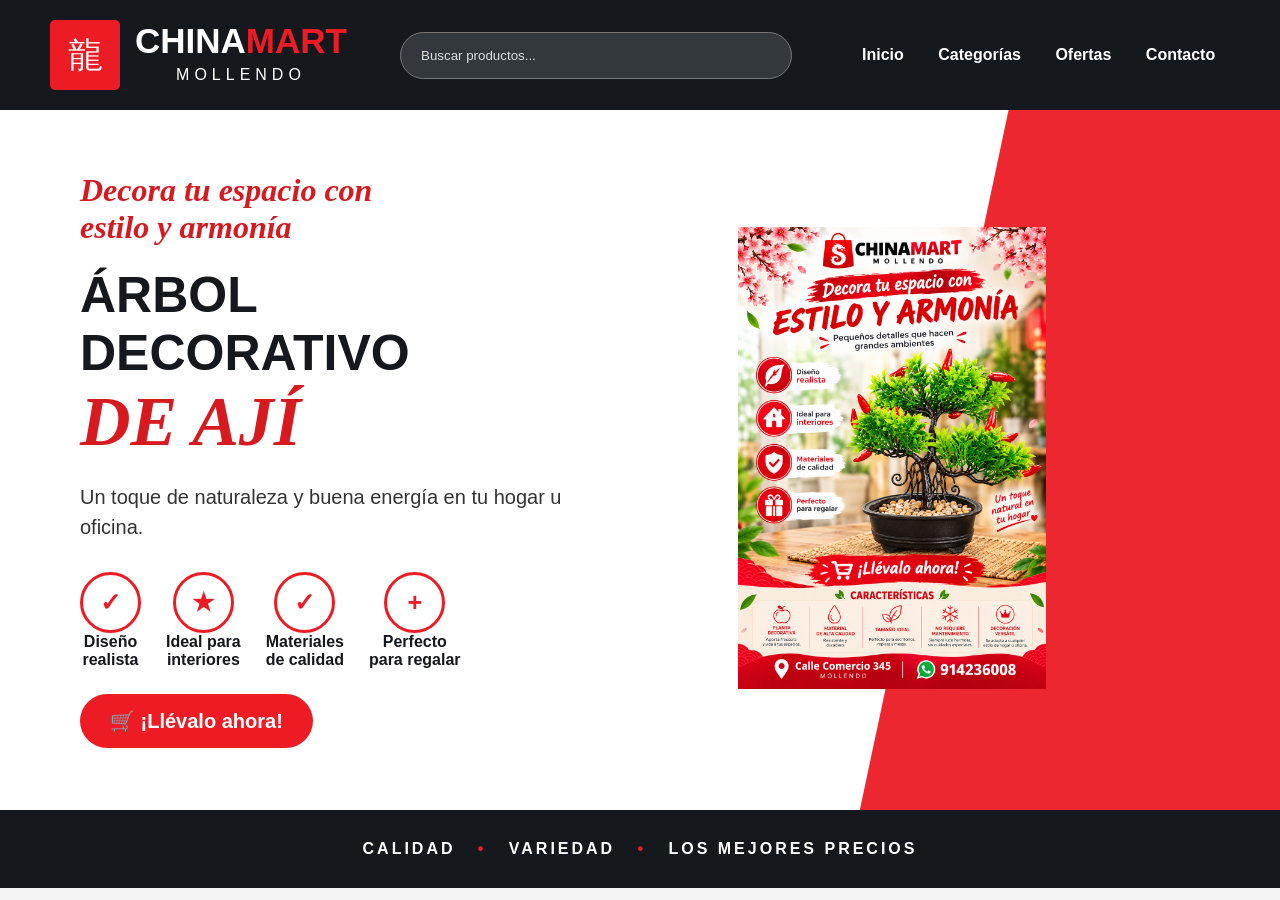
==== index.html @ bc07cf05 "Adjust image width and max-width in producto class" ====
<!DOCTYPE html>
<html lang="es">

<head>
    <meta charset="UTF-8">
    <meta name="viewport" content="width=device-width, initial-scale=1.0">
    <title>ChinaMart Mollendo</title>

    <style>
        body {
            margin: 0;
            font-family: Arial, sans-serif;
            background-color: #f4f4f4;
            color: #15191d;
        }

        header {
            background-color: #15191d;
            color: white;
            min-height: 110px;
            display: flex;
            align-items: center;
            padding: 0 50px;
        }

        .logo {
            display: flex;
            align-items: center;
            width: 350px;
        }

        .logo-cuadro {
            background-color: #ed1c24;
            width: 70px;
            height: 70px;
            border-radius: 5px;
            display: flex;
            align-items: center;
            justify-content: center;
            font-size: 35px;
        }

        .logo-texto {
            margin-left: 15px;
        }

        .logo-texto h2 {
            margin: 0;
            font-size: 35px;
        }

        .logo-texto h2 span {
            color: #ed1c24;
        }

        .logo-texto p {
            margin: 5px 0;
            text-align: center;
            letter-spacing: 5px;
        }

        .buscador {
            width: 350px;
            background-color: #33383d;
            border: 1px solid #777;
            border-radius: 30px;
            padding: 15px 20px;
            color: white;
            outline: none;
        }

        .buscador::placeholder {
            color: #ddd;
        }

        .buscador:focus {
            border-color: #ed1c24;
        }

        nav {
            margin-left: 40px;
        }

        nav a {
            color: white;
            text-decoration: none;
            margin-left: 30px;
            font-size: 16px;
            font-weight: bold;
        }

        nav a:hover {
            color: #ed1c24;
        }

        .principal {
            min-height: 700px;
            background-color: white;
            display: flex;
            align-items: center;
            padding: 0 80px;
            position: relative;
            overflow: hidden;
        }

        /* Detalle rojo al lado derecho, como parte del estilo de la tienda */
        .principal::after {
            content: "";
            position: absolute;
            right: -180px;
            top: -100px;
            width: 520px;
            height: 900px;
            background-color: #ed1c24;
            transform: rotate(12deg);
            opacity: 0.95;
        }

        .texto {
            width: 45%;
            z-index: 2;
        }

        .frase {
            color: #d71920;
            font-size: 32px;
            font-style: italic;
            font-family: Georgia, serif;
            font-weight: bold;
        }

        .texto h1 {
            font-size: 50px;
            margin: 20px 0;
        }

        .texto h1 span {
            display: block;
            color: #d71920;
            font-family: Georgia, serif;
            font-style: italic;
            font-size: 70px;
        }

        .descripcion {
            font-size: 20px;
            line-height: 1.5;
            color: #333;
        }

        .caracteristicas {
            display: flex;
            margin-top: 30px;
        }

        .caracteristica {
            text-align: center;
            margin-right: 25px;
            font-weight: bold;
        }

        .circulo {
            width: 55px;
            height: 55px;
            border: 3px solid #ed1c24;
            border-radius: 50%;
            display: flex;
            align-items: center;
            justify-content: center;
            color: #ed1c24;
            font-size: 25px;
            margin: auto;
            background-color: white;
        }

        .boton {
            background-color: #ed1c24;
            color: white;
            border: none;
            border-radius: 30px;
            padding: 15px 30px;
            font-size: 20px;
            font-weight: bold;
            margin-top: 25px;
            cursor: pointer;
        }

        .boton:hover {
            background-color: #b9151b;
        }

        .producto {
            width: 55%;
            text-align: center;
            z-index: 2;
        }

        .producto img {
            width: 50%;
            max-width: 500px;
        }

        footer {
            background-color: #15191d;
            color: white;
            text-align: center;
            padding: 30px;
            font-weight: bold;
            letter-spacing: 3px;
        }

        footer span {
            color: #ed1c24;
        }

        @media (max-width: 800px) {

            header {
                height: auto;
                flex-direction: column;
                padding: 20px;
            }

            .logo {
                width: auto;
                margin-bottom: 20px;
            }

            .buscador {
                width: 80%;
                margin-bottom: 20px;
            }

            nav {
                margin: 0;
            }

            nav a {
                margin: 10px;
            }

            .principal {
                min-height: auto;
                flex-direction: column;
                padding: 50px 20px;
            }

            .principal::after {
                display: none;
            }

            .texto {
                width: 100%;
                text-align: center;
            }

            .texto h1 {
                font-size: 40px;
            }

            .texto h1 span {
                font-size: 55px;
            }

            .caracteristicas {
                justify-content: center;
                flex-wrap: wrap;
                gap: 20px;
            }

            .caracteristica {
                margin-right: 0;
            }

            .producto {
                width: 100%;
                margin-top: 30px;
            }
        }
    </style>
</head>

<body>

    <header>

        <div class="logo">

            <div class="logo-cuadro">
                龍
            </div>

            <div class="logo-texto">

                <h2>
                    CHINA<span>MART</span>
                </h2>

                <p>
                    MOLLENDO
                </p>

            </div>

        </div>

        <input
            class="buscador"
            type="text"
            placeholder="Buscar productos..."
        >

        <nav>

            <a href="index.html">
                Inicio
            </a>

            <a href="categorias.html">
                Categorías
            </a>

            <a href="#">
                Ofertas
            </a>

            <a href="#">
                Contacto
            </a>

        </nav>

    </header>

    <section class="principal">

        <div class="texto">

            <div class="frase">
                Decora tu espacio con
                <br>
                estilo y armonía
            </div>

            <h1>
                ÁRBOL DECORATIVO
                <span>
                    DE AJÍ
                </span>
            </h1>

            <p class="descripcion">
                Un toque de naturaleza y buena energía
                en tu hogar u oficina.
            </p>

            <div class="caracteristicas">

                <div class="caracteristica">
                    <div class="circulo">✓</div>
                    Diseño
                    <br>
                    realista
                </div>

                <div class="caracteristica">
                    <div class="circulo">★</div>
                    Ideal para
                    <br>
                    interiores
                </div>

                <div class="caracteristica">
                    <div class="circulo">✓</div>
                    Materiales
                    <br>
                    de calidad
                </div>

                <div class="caracteristica">
                    <div class="circulo">+</div>
                    Perfecto
                    <br>
                    para regalar
                </div>

            </div>

            <button
                class="boton"
                onclick="agregarCarrito()"
            >
                🛒 ¡Llévalo ahora!
            </button>

        </div>

        <div class="producto">

            <img
                src="arbol.png"
                alt="Árbol decorativo de ají"
            >

        </div>

    </section>

    <footer>
        CALIDAD
        &nbsp; <span>•</span> &nbsp;
        VARIEDAD
        &nbsp; <span>•</span> &nbsp;
        LOS MEJORES PRECIOS
    </footer>

    <script>

        function agregarCarrito() {
            alert("Producto agregado al carrito");
        }

    </script>

</body>

</html>
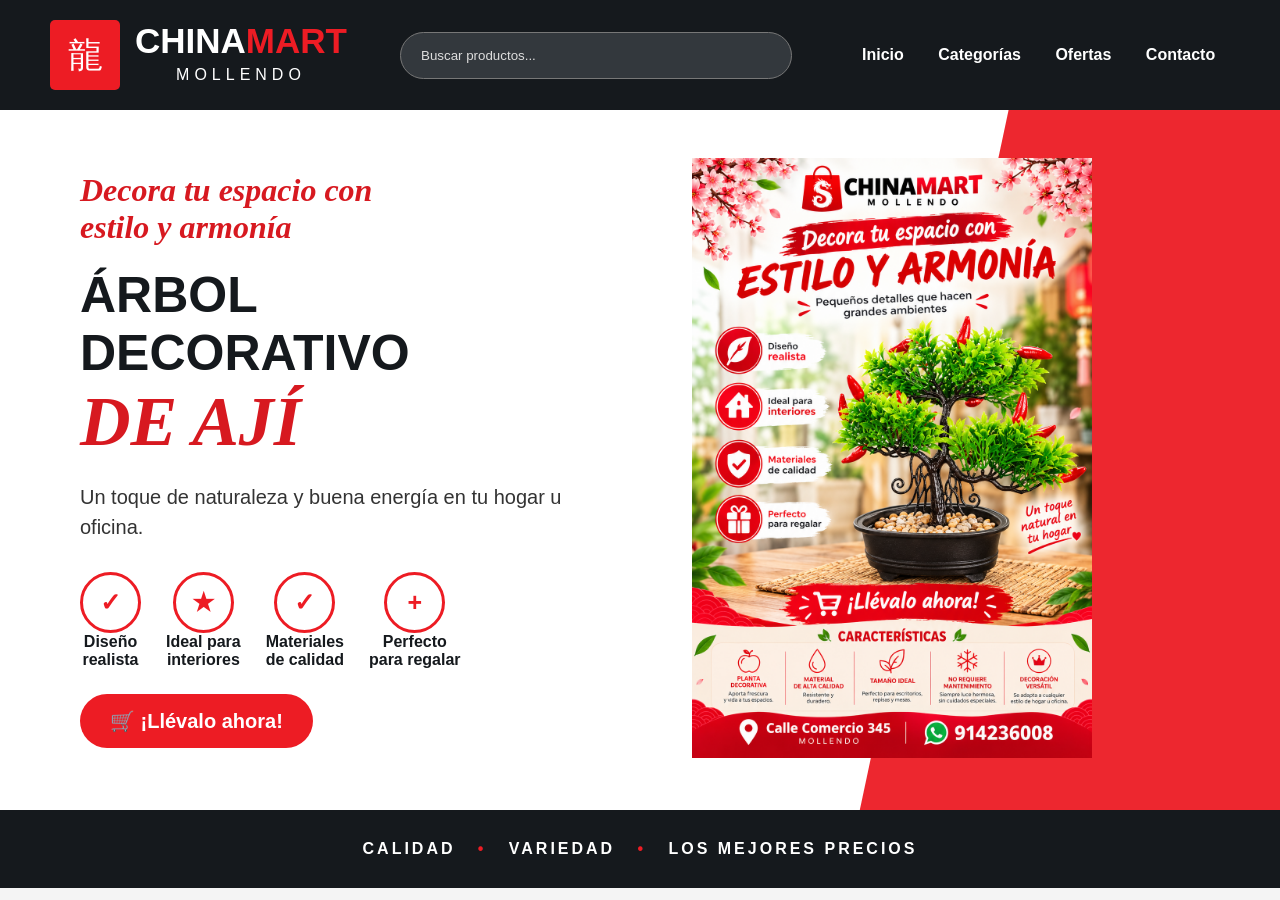
==== commit 0382588c: "Adjust product image size in index.html" ====
--- a/index.html
+++ b/index.html
@@ -196,8 +196,8 @@
         }
 
         .producto img {
-            width: 50%;
-            max-width: 500px;
+            width: 65%;
+            max-width: 550px;
         }
 
         footer {
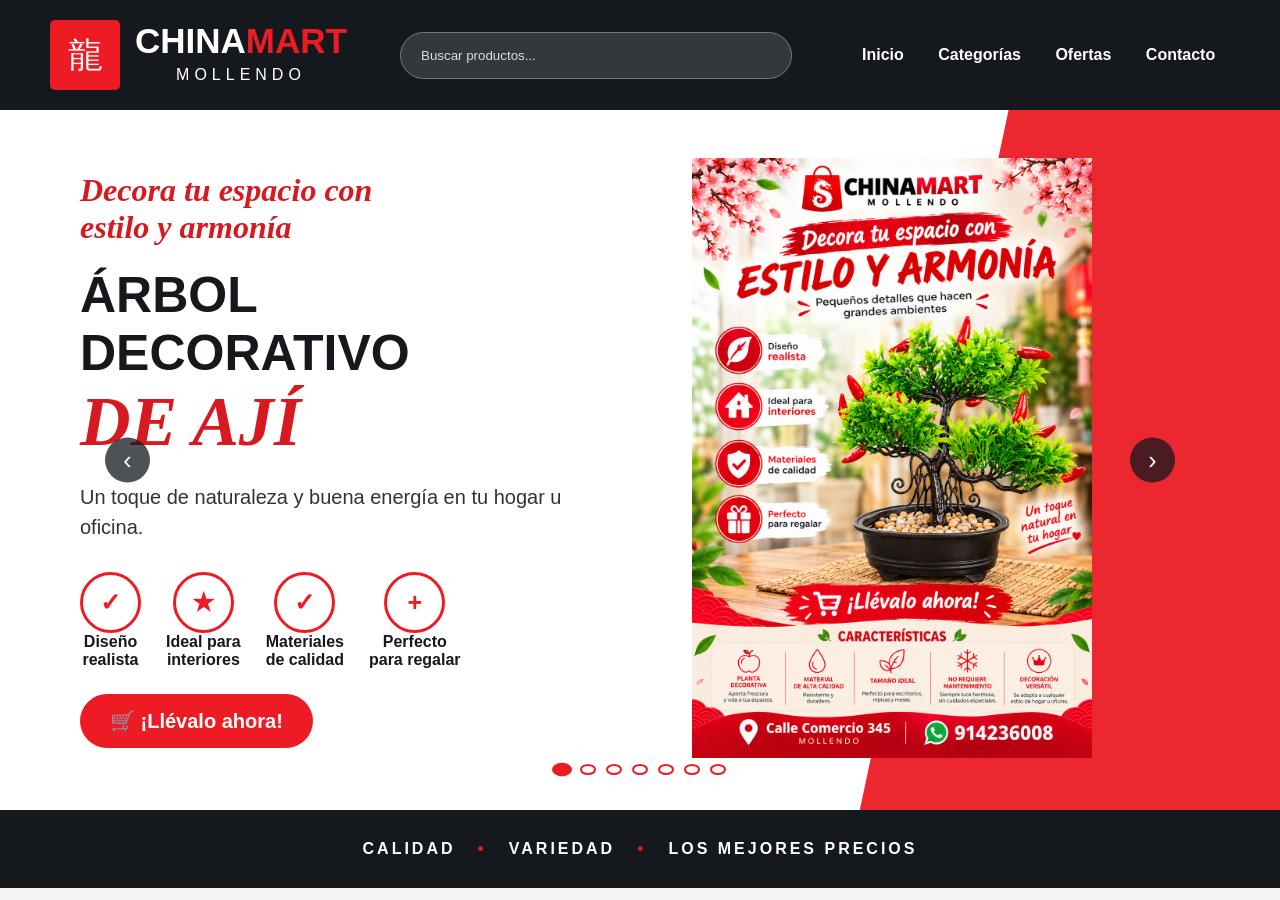
==== commit d9a888ca: "Refactor styles and implement product carousel Updated styles for the principal section and added a " ====
--- a/index.html
+++ b/index.html
@@ -96,11 +96,9 @@
         .principal {
             min-height: 700px;
             background-color: white;
-            display: flex;
-            align-items: center;
-            padding: 0 80px;
             position: relative;
             overflow: hidden;
+            padding: 0 80px;
         }
 
         /* Detalle rojo al lado derecho, como parte del estilo de la tienda */
@@ -114,6 +112,31 @@
             background-color: #ed1c24;
             transform: rotate(12deg);
             opacity: 0.95;
+            z-index: 0;
+        }
+
+        .carrusel {
+            width: 100%;
+            min-height: 700px;
+            position: relative;
+        }
+
+        .slide {
+            position: absolute;
+            inset: 0;
+            display: flex;
+            align-items: center;
+            opacity: 0;
+            visibility: hidden;
+            transform: translateX(25px);
+            transition: opacity 0.7s ease, transform 0.7s ease, visibility 0.7s;
+        }
+
+        .slide.active {
+            opacity: 1;
+            visibility: visible;
+            transform: translateX(0);
+            z-index: 2;
         }
 
         .texto {
@@ -213,6 +236,60 @@
             color: #ed1c24;
         }
 
+        .controles-carrusel {
+            position: absolute;
+            bottom: 35px;
+            left: 50%;
+            transform: translateX(-50%);
+            display: flex;
+            align-items: center;
+            gap: 10px;
+            z-index: 10;
+        }
+
+        .punto-carrusel {
+            width: 11px;
+            height: 11px;
+            border: 2px solid #ed1c24;
+            border-radius: 50%;
+            background-color: white;
+            cursor: pointer;
+            transition: 0.3s;
+        }
+
+        .punto-carrusel.active {
+            background-color: #ed1c24;
+            transform: scale(1.25);
+        }
+
+        .flecha-carrusel {
+            position: absolute;
+            top: 50%;
+            transform: translateY(-50%);
+            z-index: 10;
+            width: 45px;
+            height: 45px;
+            border: none;
+            border-radius: 50%;
+            background-color: rgba(21,25,29,0.75);
+            color: white;
+            font-size: 25px;
+            cursor: pointer;
+            transition: 0.2s;
+        }
+
+        .flecha-carrusel:hover {
+            background-color: #ed1c24;
+        }
+
+        .flecha-izquierda {
+            left: 25px;
+        }
+
+        .flecha-derecha {
+            right: 25px;
+        }
+
         @media (max-width: 800px) {
 
             header {
@@ -240,13 +317,22 @@
             }
 
             .principal {
-                min-height: auto;
-                flex-direction: column;
-                padding: 50px 20px;
+                min-height: 900px;
+                padding: 30px 20px 80px;
             }
 
             .principal::after {
                 display: none;
+            }
+
+            .carrusel {
+                min-height: 820px;
+            }
+
+            .slide {
+                flex-direction: column;
+                justify-content: center;
+                padding-top: 20px;
             }
 
             .texto {
@@ -275,6 +361,29 @@
             .producto {
                 width: 100%;
                 margin-top: 30px;
+            }
+
+            .producto img {
+                width: 75%;
+                max-width: 400px;
+            }
+
+            .flecha-carrusel {
+                width: 38px;
+                height: 38px;
+                font-size: 20px;
+            }
+
+            .flecha-izquierda {
+                left: 5px;
+            }
+
+            .flecha-derecha {
+                right: 5px;
+            }
+
+            .controles-carrusel {
+                bottom: 20px;
             }
         }
     </style>
@@ -334,73 +443,337 @@
 
     <section class="principal">
 
-        <div class="texto">
-
-            <div class="frase">
-                Decora tu espacio con
-                <br>
-                estilo y armonía
-            </div>
-
-            <h1>
-                ÁRBOL DECORATIVO
-                <span>
-                    DE AJÍ
-                </span>
-            </h1>
-
-            <p class="descripcion">
-                Un toque de naturaleza y buena energía
-                en tu hogar u oficina.
-            </p>
-
-            <div class="caracteristicas">
-
-                <div class="caracteristica">
-                    <div class="circulo">✓</div>
-                    Diseño
-                    <br>
-                    realista
-                </div>
-
-                <div class="caracteristica">
-                    <div class="circulo">★</div>
-                    Ideal para
-                    <br>
-                    interiores
-                </div>
-
-                <div class="caracteristica">
-                    <div class="circulo">✓</div>
-                    Materiales
-                    <br>
-                    de calidad
-                </div>
-
-                <div class="caracteristica">
-                    <div class="circulo">+</div>
-                    Perfecto
-                    <br>
-                    para regalar
-                </div>
-
-            </div>
-
-            <button
-                class="boton"
-                onclick="agregarCarrito()"
-            >
-                🛒 ¡Llévalo ahora!
+        <div class="carrusel">
+
+            <!-- 1. Flores artificiales -->
+            <div class="slide active">
+                <div class="texto">
+                    <div class="frase">
+                        Decora tu espacio con
+                        <br>
+                        estilo y armonía
+                    </div>
+
+                    <h1>
+                        ÁRBOL DECORATIVO
+                        <span>DE AJÍ</span>
+                    </h1>
+
+                    <p class="descripcion">
+                        Un toque de naturaleza y buena energía
+                        en tu hogar u oficina.
+                    </p>
+
+                    <div class="caracteristicas">
+                        <div class="caracteristica">
+                            <div class="circulo">✓</div>
+                            Diseño<br>realista
+                        </div>
+                        <div class="caracteristica">
+                            <div class="circulo">★</div>
+                            Ideal para<br>interiores
+                        </div>
+                        <div class="caracteristica">
+                            <div class="circulo">✓</div>
+                            Materiales<br>de calidad
+                        </div>
+                        <div class="caracteristica">
+                            <div class="circulo">+</div>
+                            Perfecto<br>para regalar
+                        </div>
+                    </div>
+
+                    <button class="boton" onclick="agregarCarrito()">
+                        🛒 ¡Llévalo ahora!
+                    </button>
+                </div>
+
+                <div class="producto">
+                    <img src="arbol.png" alt="Mini Árbol Decorativo de Ajíes">
+                </div>
+            </div>
+
+            <!-- 2. Bebidas asiáticas -->
+            <div class="slide">
+                <div class="texto">
+                    <div class="frase">
+                        Refresca tus momentos
+                        <br>
+                        con nuevos sabores
+                    </div>
+
+                    <h1>
+                        BEBIDAS
+                        <span>ASIÁTICAS</span>
+                    </h1>
+
+                    <p class="descripcion">
+                        Descubre nuestra variedad de bebidas y sabores
+                        para disfrutar en cualquier momento.
+                    </p>
+
+                    <div class="caracteristicas">
+                        <div class="caracteristica">
+                            <div class="circulo">★</div>
+                            Sabores<br>variados
+                        </div>
+                        <div class="caracteristica">
+                            <div class="circulo">✓</div>
+                            Opciones<br>refrescantes
+                        </div>
+                        <div class="caracteristica">
+                            <div class="circulo">+</div>
+                            Para<br>disfrutar
+                        </div>
+                    </div>
+
+                    <button class="boton" onclick="agregarCarrito()">
+                        🛒 ¡Ver producto!
+                    </button>
+                </div>
+
+                <div class="producto">
+                    <img src="bebidas_milktea.png" alt="Bebidas de Té con Leche">
+                </div>
+            </div>
+
+            <!-- 3. Porta inciensos -->
+            <div class="slide">
+                <div class="texto">
+                    <div class="frase">
+                        Dale un toque especial
+                        <br>
+                        a tus espacios
+                    </div>
+
+                    <h1>
+                        PORTA
+                        <span>INCIENSOS</span>
+                    </h1>
+
+                    <p class="descripcion">
+                        Diseños decorativos que aportan personalidad
+                        y estilo a tu hogar.
+                    </p>
+
+                    <div class="caracteristicas">
+                        <div class="caracteristica">
+                            <div class="circulo">✓</div>
+                            Diseños<br>decorativos
+                        </div>
+                        <div class="caracteristica">
+                            <div class="circulo">★</div>
+                            Diferentes<br>modelos
+                        </div>
+                        <div class="caracteristica">
+                            <div class="circulo">+</div>
+                            Para<br>decorar
+                        </div>
+                    </div>
+
+                    <button class="boton" onclick="agregarCarrito()">
+                        🛒 ¡Ver producto!
+                    </button>
+                </div>
+
+                <div class="producto">
+                    <img src="inciensos_elefante_y_castillo.png" alt="Porta Incienso Elefante Buda y Árbol Castillo">
+                </div>
+            </div>
+
+            <!-- 4. Carteras y bolsos -->
+            <div class="slide">
+                <div class="texto">
+                    <div class="frase">
+                        Estilo para cada ocasión
+                        <br>
+                        práctico y moderno
+                    </div>
+
+                    <h1>
+                        CARTERAS
+                        <span>Y BOLSOS</span>
+                    </h1>
+
+                    <p class="descripcion">
+                        Encuentra modelos para complementar tu estilo
+                        y llevar tus cosas cómodamente.
+                    </p>
+
+                    <div class="caracteristicas">
+                        <div class="caracteristica">
+                            <div class="circulo">★</div>
+                            Diseños<br>modernos
+                        </div>
+                        <div class="caracteristica">
+                            <div class="circulo">✓</div>
+                            Prácticos<br>y cómodos
+                        </div>
+                        <div class="caracteristica">
+                            <div class="circulo">+</div>
+                            Diferentes<br>modelos
+                        </div>
+                    </div>
+
+                    <button class="boton" onclick="agregarCarrito()">
+                        🛒 ¡Ver producto!
+                    </button>
+                </div>
+
+                <div class="producto">
+                    <img src="cartera_asa_fruncida.png" alt="Cartera de Hombro Asa Fruncida">
+                </div>
+            </div>
+
+            <!-- 5. Mascotas -->
+            <div class="slide">
+                <div class="texto">
+                    <div class="frase">
+                        También pensamos
+                        <br>
+                        en tus engreídos
+                    </div>
+
+                    <h1>
+                        PRODUCTOS
+                        <span>PARA MASCOTAS</span>
+                    </h1>
+
+                    <p class="descripcion">
+                        Encuentra productos pensados para consentir
+                        y cuidar a tus mascotas.
+                    </p>
+
+                    <div class="caracteristicas">
+                        <div class="caracteristica">
+                            <div class="circulo">★</div>
+                            Diseños<br>bonitos
+                        </div>
+                        <div class="caracteristica">
+                            <div class="circulo">✓</div>
+                            Variedad<br>de productos
+                        </div>
+                        <div class="caracteristica">
+                            <div class="circulo">+</div>
+                            Para tus<br>engreídos
+                        </div>
+                    </div>
+
+                    <button class="boton" onclick="agregarCarrito()">
+                        🛒 ¡Ver producto!
+                    </button>
+                </div>
+
+                <div class="producto">
+                    <img src="ropa_para_mascotas_talla_universal_7.png" alt="Ropa para Mascotas Talla Universal">
+                </div>
+            </div>
+
+            <!-- 6. Gorras -->
+            <div class="slide">
+                <div class="texto">
+                    <div class="frase">
+                        Completa tu look
+                        <br>
+                        con tu propio estilo
+                    </div>
+
+                    <h1>
+                        GORRAS
+                        <span>DAMA Y VARÓN</span>
+                    </h1>
+
+                    <p class="descripcion">
+                        Diferentes diseños para darle un toque especial
+                        a tus outfits.
+                    </p>
+
+                    <div class="caracteristicas">
+                        <div class="caracteristica">
+                            <div class="circulo">★</div>
+                            Diseños<br>variados
+                        </div>
+                        <div class="caracteristica">
+                            <div class="circulo">✓</div>
+                            Para dama<br>y varón
+                        </div>
+                        <div class="caracteristica">
+                            <div class="circulo">+</div>
+                            Diferentes<br>estilos
+                        </div>
+                    </div>
+
+                    <button class="boton" onclick="agregarCarrito()">
+                        🛒 ¡Ver producto!
+                    </button>
+                </div>
+
+                <div class="producto">
+                    <img src="gorra_dama_bordada_20.png" alt="Gorra para Dama Bordada Adventure / Mood">
+                </div>
+            </div>
+
+            <!-- 7. Gimnasio y deporte -->
+            <div class="slide">
+                <div class="texto">
+                    <div class="frase">
+                        Muévete y entrena
+                        <br>
+                        con comodidad
+                    </div>
+
+                    <h1>
+                        GIMNASIO
+                        <span>Y DEPORTE</span>
+                    </h1>
+
+                    <p class="descripcion">
+                        Accesorios y productos para acompañarte
+                        durante tus actividades deportivas.
+                    </p>
+
+                    <div class="caracteristicas">
+                        <div class="caracteristica">
+                            <div class="circulo">✓</div>
+                            Accesorios<br>deportivos
+                        </div>
+                        <div class="caracteristica">
+                            <div class="circulo">★</div>
+                            Para<br>entrenar
+                        </div>
+                        <div class="caracteristica">
+                            <div class="circulo">+</div>
+                            Variedad<br>de productos
+                        </div>
+                    </div>
+
+                    <button class="boton" onclick="agregarCarrito()">
+                        🛒 ¡Ver producto!
+                    </button>
+                </div>
+
+                <div class="producto">
+                    <img src="soporte_cervical.png" alt="Soporte Cervical Ergonómico">
+                </div>
+            </div>
+
+            <button class="flecha-carrusel flecha-izquierda" onclick="cambiarSlide(-1)" aria-label="Anterior">
+                ‹
             </button>
 
-        </div>
-
-        <div class="producto">
-
-            <img
-                src="arbol.png"
-                alt="Árbol decorativo de ají"
-            >
+            <button class="flecha-carrusel flecha-derecha" onclick="cambiarSlide(1)" aria-label="Siguiente">
+                ›
+            </button>
+
+            <div class="controles-carrusel">
+                <button class="punto-carrusel active" onclick="irSlide(0)" aria-label="Flores"></button>
+                <button class="punto-carrusel" onclick="irSlide(1)" aria-label="Bebidas"></button>
+                <button class="punto-carrusel" onclick="irSlide(2)" aria-label="Inciensos"></button>
+                <button class="punto-carrusel" onclick="irSlide(3)" aria-label="Bolsos"></button>
+                <button class="punto-carrusel" onclick="irSlide(4)" aria-label="Mascotas"></button>
+                <button class="punto-carrusel" onclick="irSlide(5)" aria-label="Gorras"></button>
+                <button class="punto-carrusel" onclick="irSlide(6)" aria-label="Gimnasio y deporte"></button>
+            </div>
 
         </div>
 
@@ -416,9 +789,47 @@
 
     <script>
 
+        let slideActual = 0;
+        const slides = document.querySelectorAll(".slide");
+        const puntos = document.querySelectorAll(".punto-carrusel");
+        let temporizador;
+
+        function mostrarSlide(numero) {
+            slides.forEach(slide => slide.classList.remove("active"));
+            puntos.forEach(punto => punto.classList.remove("active"));
+
+            slideActual = (numero + slides.length) % slides.length;
+
+            slides[slideActual].classList.add("active");
+            puntos[slideActual].classList.add("active");
+        }
+
+        function cambiarSlide(direccion) {
+            mostrarSlide(slideActual + direccion);
+            reiniciarCarrusel();
+        }
+
+        function irSlide(numero) {
+            mostrarSlide(numero);
+            reiniciarCarrusel();
+        }
+
+        function iniciarCarrusel() {
+            temporizador = setInterval(() => {
+                mostrarSlide(slideActual + 1);
+            }, 5000);
+        }
+
+        function reiniciarCarrusel() {
+            clearInterval(temporizador);
+            iniciarCarrusel();
+        }
+
         function agregarCarrito() {
-            alert("Producto agregado al carrito");
-        }
+            alert("Producto seleccionado");
+        }
+
+        iniciarCarrusel();
 
     </script>
 
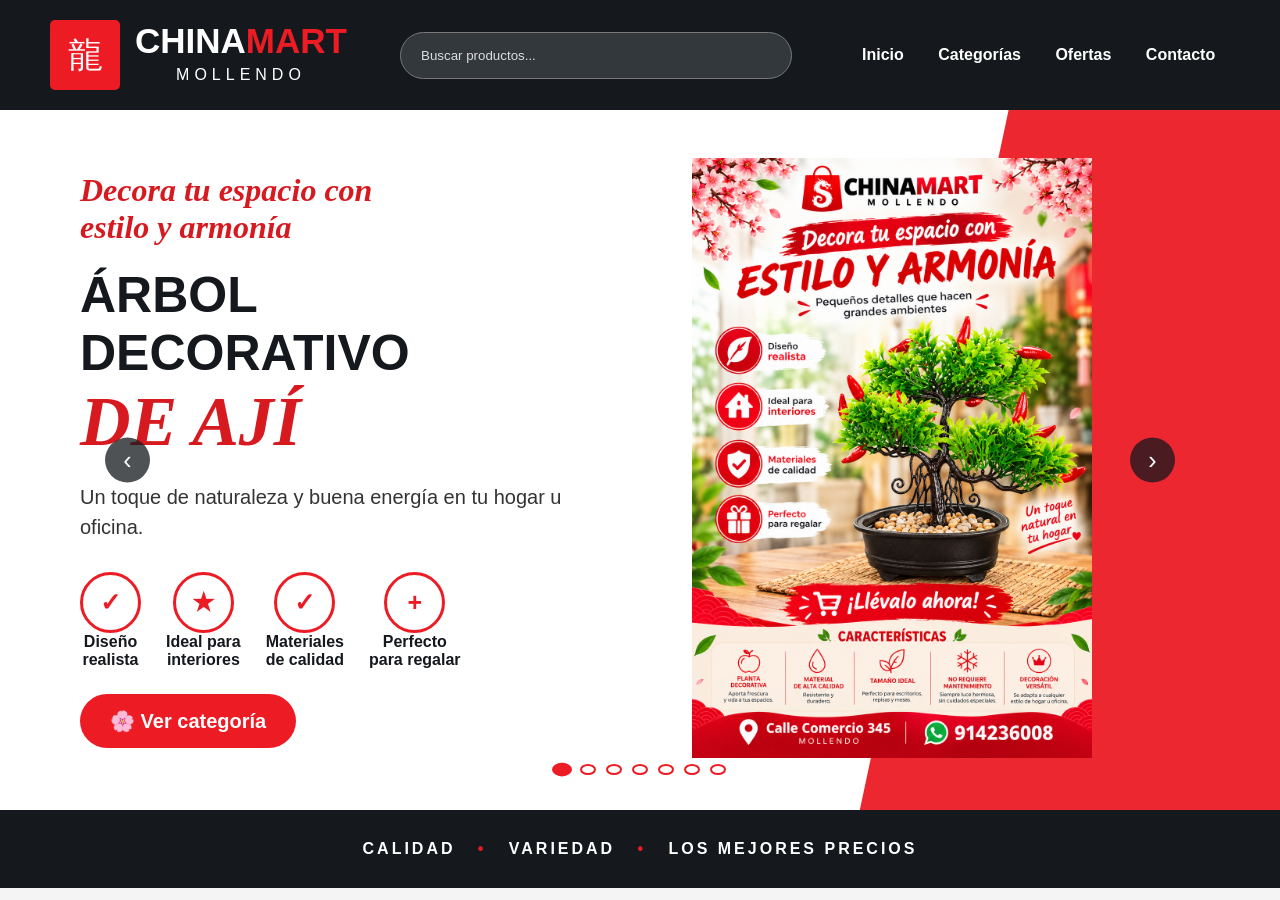
==== commit a0c1fcd4: "Replace buttons with links and remove agregarCarrito Replaced buttons with links for category naviga" ====
--- a/index.html
+++ b/index.html
@@ -206,6 +206,8 @@
             font-weight: bold;
             margin-top: 25px;
             cursor: pointer;
+            text-decoration: none;
+            display: inline-block;
         }
 
         .boton:hover {
@@ -483,9 +485,7 @@
                         </div>
                     </div>
 
-                    <button class="boton" onclick="agregarCarrito()">
-                        🛒 ¡Llévalo ahora!
-                    </button>
+                    <a class="boton" href="categorias.html#flores">🌸 Ver categoría</a>
                 </div>
 
                 <div class="producto">
@@ -527,9 +527,7 @@
                         </div>
                     </div>
 
-                    <button class="boton" onclick="agregarCarrito()">
-                        🛒 ¡Ver producto!
-                    </button>
+                    <a class="boton" href="categorias.html#bebidas">🧋 Ver categoría</a>
                 </div>
 
                 <div class="producto">
@@ -571,9 +569,7 @@
                         </div>
                     </div>
 
-                    <button class="boton" onclick="agregarCarrito()">
-                        🛒 ¡Ver producto!
-                    </button>
+                    <a class="boton" href="categorias.html#inciensos">🪔 Ver categoría</a>
                 </div>
 
                 <div class="producto">
@@ -615,9 +611,7 @@
                         </div>
                     </div>
 
-                    <button class="boton" onclick="agregarCarrito()">
-                        🛒 ¡Ver producto!
-                    </button>
+                    <a class="boton" href="categorias.html#bolsos">👛 Ver categoría</a>
                 </div>
 
                 <div class="producto">
@@ -659,9 +653,7 @@
                         </div>
                     </div>
 
-                    <button class="boton" onclick="agregarCarrito()">
-                        🛒 ¡Ver producto!
-                    </button>
+                    <a class="boton" href="categorias.html#mascotas">🐾 Ver categoría</a>
                 </div>
 
                 <div class="producto">
@@ -703,9 +695,7 @@
                         </div>
                     </div>
 
-                    <button class="boton" onclick="agregarCarrito()">
-                        🛒 ¡Ver producto!
-                    </button>
+                    <a class="boton" href="categorias.html#gorras">🧢 Ver categoría</a>
                 </div>
 
                 <div class="producto">
@@ -747,9 +737,7 @@
                         </div>
                     </div>
 
-                    <button class="boton" onclick="agregarCarrito()">
-                        🛒 ¡Ver producto!
-                    </button>
+                    <a class="boton" href="categorias.html#gimnasio%20y%20deportes">🏋️ Ver categoría</a>
                 </div>
 
                 <div class="producto">
@@ -825,10 +813,6 @@
             iniciarCarrusel();
         }
 
-        function agregarCarrito() {
-            alert("Producto seleccionado");
-        }
-
         iniciarCarrusel();
 
     </script>
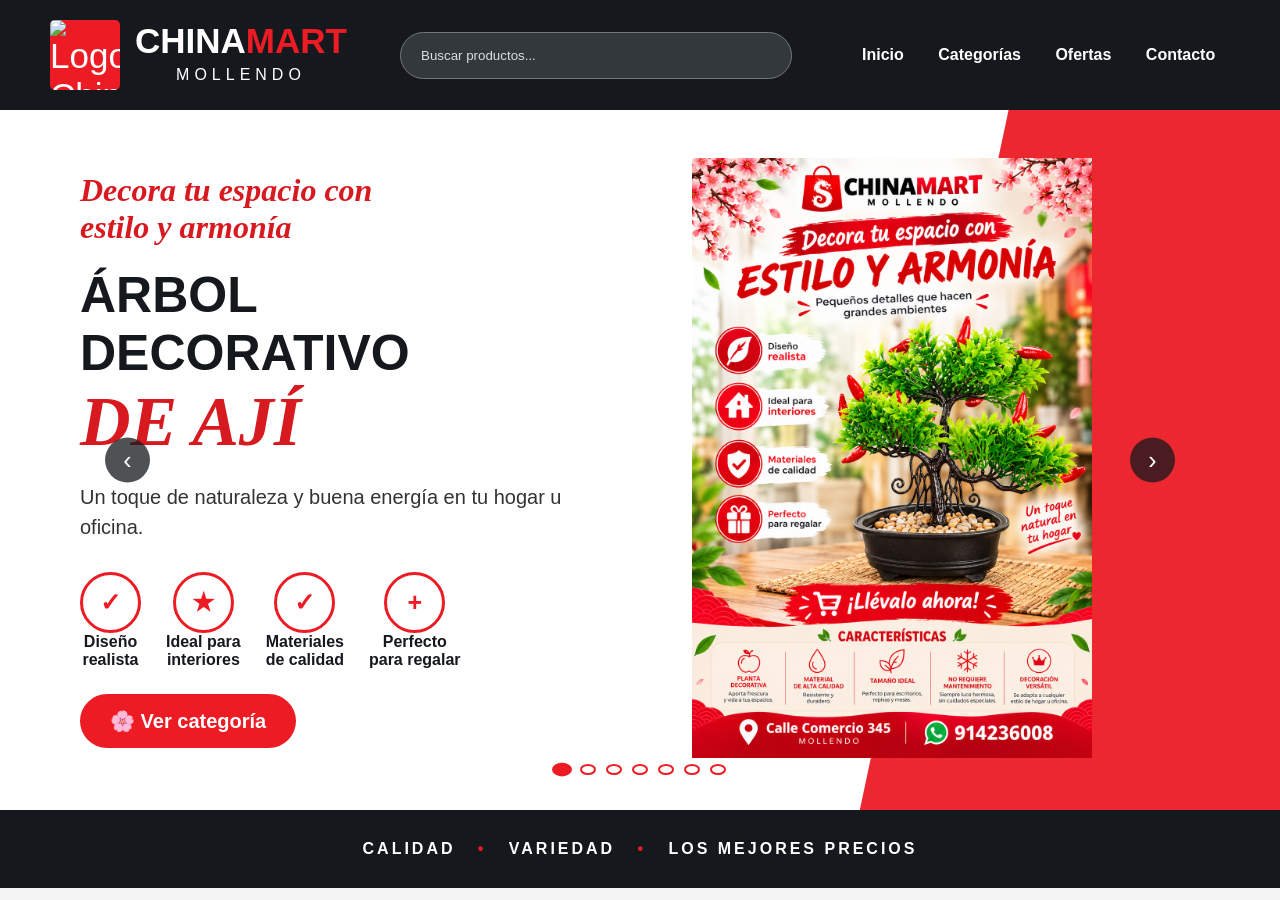
==== commit 0d317dc5: "Add logo image styling and update logo section" ====
--- a/index.html
+++ b/index.html
@@ -38,6 +38,14 @@
             align-items: center;
             justify-content: center;
             font-size: 35px;
+        }
+
+                .logo-cuadro img {
+            width: 100%;
+            height: 100%;
+            object-fit: cover;
+            display: block;
+            border-radius: 5px;
         }
 
         .logo-texto {
@@ -398,7 +406,7 @@
         <div class="logo">
 
             <div class="logo-cuadro">
-                龍
+                <img src="logo.png" alt="Logo China Mart">
             </div>
 
             <div class="logo-texto">
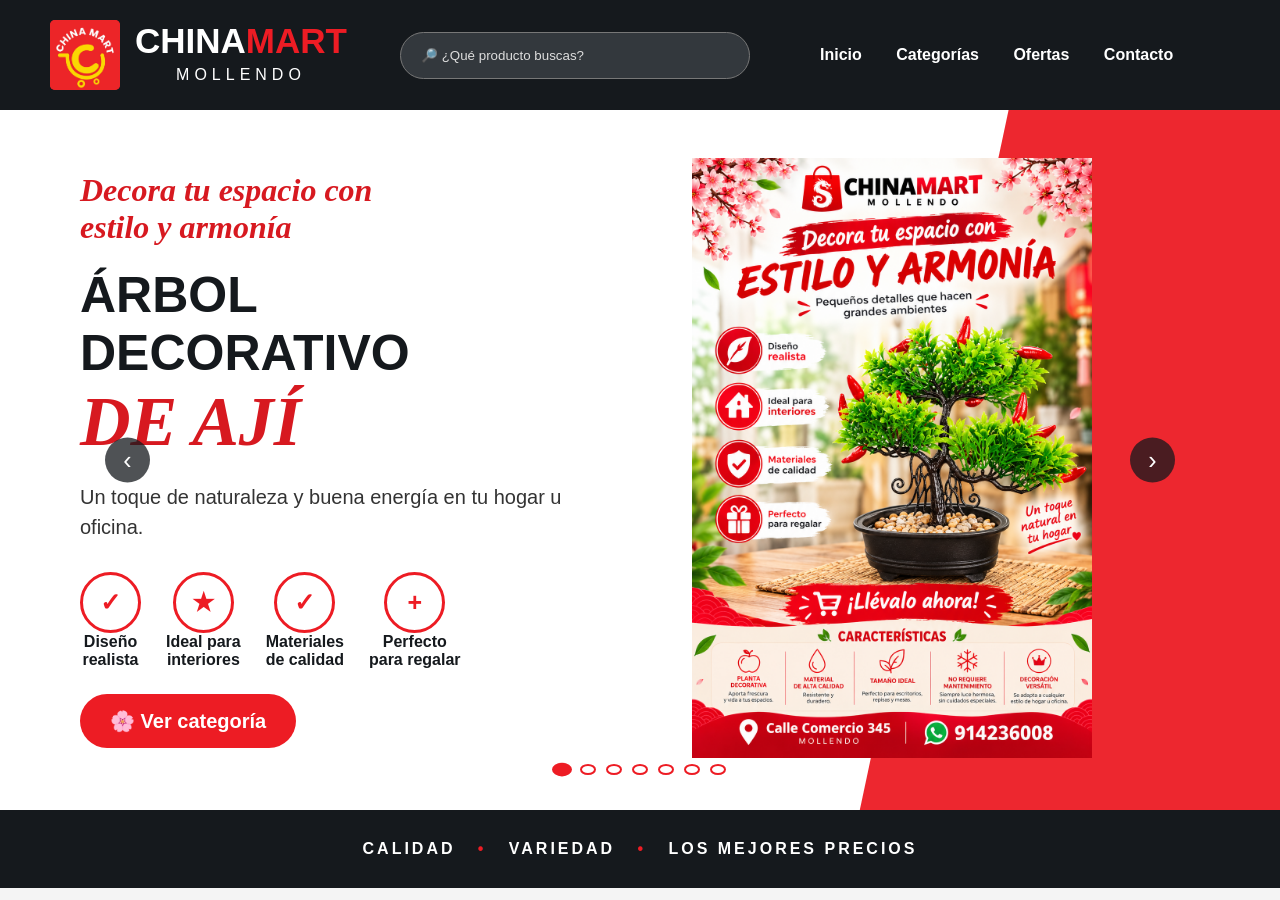
==== commit fa87bee4: "Implement search functionality in index.html Added a functional search bar with results display and " ====
--- a/index.html
+++ b/index.html
@@ -313,9 +313,14 @@
                 margin-bottom: 20px;
             }
 
-            .buscador {
+            .buscador-contenedor {
                 width: 80%;
                 margin-bottom: 20px;
+            }
+
+            .buscador {
+                width: 100%;
+                margin-bottom: 0;
             }
 
             nav {
@@ -396,6 +401,72 @@
                 bottom: 20px;
             }
         }
+    
+        /* BUSCADOR FUNCIONAL */
+        .buscador-contenedor {
+            position: relative;
+            width: 350px;
+            z-index: 2000;
+        }
+
+        .buscador-contenedor .buscador {
+            width: 100%;
+        }
+
+        .resultados-busqueda {
+            display: none;
+            position: absolute;
+            top: calc(100% + 8px);
+            left: 0;
+            right: 0;
+            background: white;
+            color: #15191d;
+            border-radius: 14px;
+            box-shadow: 0 12px 30px rgba(0,0,0,0.22);
+            overflow: hidden;
+            max-height: 360px;
+            overflow-y: auto;
+        }
+
+        .resultados-busqueda.visible {
+            display: block;
+        }
+
+        .resultado-busqueda {
+            display: block;
+            padding: 12px 15px;
+            text-decoration: none;
+            color: #15191d;
+            border-bottom: 1px solid #eeeeee;
+            background: white;
+            cursor: pointer;
+        }
+
+        .resultado-busqueda:hover,
+        .resultado-busqueda:focus {
+            background: #fff1f2;
+            outline: none;
+        }
+
+        .resultado-busqueda strong {
+            display: block;
+            font-size: 14px;
+        }
+
+        .resultado-busqueda span {
+            display: block;
+            margin-top: 2px;
+            color: #777;
+            font-size: 12px;
+        }
+
+        .sin-resultados-busqueda {
+            padding: 14px 15px;
+            color: #666;
+            font-size: 14px;
+            background: white;
+        }
+
     </style>
 </head>
 
@@ -423,11 +494,16 @@
 
         </div>
 
-        <input
-            class="buscador"
-            type="text"
-            placeholder="Buscar productos..."
-        >
+        <div class="buscador-contenedor">
+            <input
+                id="busquedaPrincipal"
+                class="buscador"
+                type="search"
+                placeholder="🔎 ¿Qué producto buscas?"
+                autocomplete="off"
+            >
+            <div id="resultadosBusquedaPrincipal" class="resultados-busqueda"></div>
+        </div>
 
         <nav>
 
@@ -819,6 +895,77 @@
         function reiniciarCarrusel() {
             clearInterval(temporizador);
             iniciarCarrusel();
+
+        // BUSCADOR DEL INDEX
+        const productosBusqueda = [{"nombre": "Bebidas de Té con Leche", "categoria": "Bebidas Asiáticas", "id": "bebidas"}, {"nombre": "Bebidas Coreanas Selección", "categoria": "Bebidas Asiáticas", "id": "bebidas"}, {"nombre": "Jugos con Prebióticos NFC", "categoria": "Bebidas Asiáticas", "id": "bebidas"}, {"nombre": "Bebidas Concentradas Frutales Rico", "categoria": "Bebidas Asiáticas", "id": "bebidas"}, {"nombre": "Bebida Concentrada de Granada Ice Talk", "categoria": "Bebidas Asiáticas", "id": "bebidas"}, {"nombre": "Leche de Melón con Sorbete", "categoria": "Bebidas Asiáticas", "id": "bebidas"}, {"nombre": "Bebida de Aloe Vera Sabor Natural", "categoria": "Bebidas Asiáticas", "id": "bebidas"}, {"nombre": "Bebidas con Té y Leche", "categoria": "Bebidas Asiáticas", "id": "bebidas"}, {"nombre": "Bebidas Frutales Coreanas", "categoria": "Bebidas Asiáticas", "id": "bebidas"}, {"nombre": "Bebida de Jugo de Uva Natural", "categoria": "Bebidas Asiáticas", "id": "bebidas"}, {"nombre": "Bebida de Aloe Vera en Lata", "categoria": "Bebidas Asiáticas", "id": "bebidas"}, {"nombre": "Bebida Brown Sugar Milk Tea", "categoria": "Bebidas Asiáticas", "id": "bebidas"}, {"nombre": "Té Herbal Jia Duo Bao", "categoria": "Bebidas Asiáticas", "id": "bebidas"}, {"nombre": "Catálogo Porta Inciensos", "categoria": "Porta Inciensos", "id": "inciensos"}, {"nombre": "Porta Incienso Elefante Buda y Árbol Castillo", "categoria": "Porta Inciensos", "id": "inciensos"}, {"nombre": "Incienso Pecesitos e Incienso Escalera", "categoria": "Porta Inciensos", "id": "inciensos"}, {"nombre": "Incienso Lago e Incienso de Cascada", "categoria": "Porta Inciensos", "id": "inciensos"}, {"nombre": "Incienso con Montañas y Porta Incienso con Tortuguita", "categoria": "Porta Inciensos", "id": "inciensos"}, {"nombre": "Porta Incienso Montaña Grande y Conos", "categoria": "Porta Inciensos", "id": "inciensos"}, {"nombre": "Incienso Caracol e Incienso Cascada de Lagos", "categoria": "Porta Inciensos", "id": "inciensos"}, {"nombre": "Incienso Árbol y Casa y Porta Incienso Circular Pequeño", "categoria": "Porta Inciensos", "id": "inciensos"}, {"nombre": "Inciensos Masalas Exclusivas", "categoria": "Porta Inciensos", "id": "inciensos"}, {"nombre": "Inciensos de Varillas Variedad", "categoria": "Porta Inciensos", "id": "inciensos"}, {"nombre": "Inciensos Tulasi y Goloka en Conos con Porta Incienso", "categoria": "Porta Inciensos", "id": "inciensos"}, {"nombre": "Inciensos Exclusivos S/ 1.50", "categoria": "Porta Inciensos", "id": "inciensos"}, {"nombre": "Incienso Tulasi Sándalo", "categoria": "Porta Inciensos", "id": "inciensos"}, {"nombre": "Catálogo Carteras", "categoria": "Carteras, Mochilas y Más", "id": "bolsos"}, {"nombre": "Cartera de Hombro Asa Fruncida", "categoria": "Carteras, Mochilas y Más", "id": "bolsos"}, {"nombre": "Cartera de Hombro Texturizada", "categoria": "Carteras, Mochilas y Más", "id": "bolsos"}, {"nombre": "Cartera Negra con Cadena Dorada", "categoria": "Carteras, Mochilas y Más", "id": "bolsos"}, {"nombre": "Cartera de Mano con Pompón y Pañuelo", "categoria": "Carteras, Mochilas y Más", "id": "bolsos"}, {"nombre": "Cartera de Hombro con Asas Anudadas", "categoria": "Carteras, Mochilas y Más", "id": "bolsos"}, {"nombre": "Cartera Tote Tejida con Pañuelo Decorativo", "categoria": "Carteras, Mochilas y Más", "id": "bolsos"}, {"nombre": "Cartera Tote de Hombro con Monedero", "categoria": "Carteras, Mochilas y Más", "id": "bolsos"}, {"nombre": "Cartera Estructurada con Pañuelo Fashion Queen", "categoria": "Carteras, Mochilas y Más", "id": "bolsos"}, {"nombre": "Cartera Bicolor con Correa Frontal", "categoria": "Carteras, Mochilas y Más", "id": "bolsos"}, {"nombre": "Cartera Structured con Llavero de Estrella", "categoria": "Carteras, Mochilas y Más", "id": "bolsos"}, {"nombre": "Cartera con Asa Metálica y Colgante de Cuentas", "categoria": "Carteras, Mochilas y Más", "id": "bolsos"}, {"nombre": "Cartera Texturizada con Llavero de Estrella", "categoria": "Carteras, Mochilas y Más", "id": "bolsos"}, {"nombre": "Cartera Structured con Lazo y Colgante de Perla", "categoria": "Carteras, Mochilas y Más", "id": "bolsos"}, {"nombre": "Cartera con Solapa y Hebillas Decorativas", "categoria": "Carteras, Mochilas y Más", "id": "bolsos"}, {"nombre": "Cartera Structured con Colgante de Flor", "categoria": "Carteras, Mochilas y Más", "id": "bolsos"}, {"nombre": "Cartera de Hombro con Bolsillo Frontal", "categoria": "Carteras, Mochilas y Más", "id": "bolsos"}, {"nombre": "Cartera con Solapa y Monedero Redondo Colgante", "categoria": "Carteras, Mochilas y Más", "id": "bolsos"}, {"nombre": "Canguro Deportivo Multibolsillos", "categoria": "Carteras, Mochilas y Más", "id": "bolsos"}, {"nombre": "Bolso de Viaje Espacioso BOBO", "categoria": "Carteras, Mochilas y Más", "id": "bolsos"}, {"nombre": "Lonchera Térmica Bicolor Wellness", "categoria": "Carteras, Mochilas y Más", "id": "bolsos"}, {"nombre": "Lonchera Térmica Unicolor con Bolsillo Frontal", "categoria": "Carteras, Mochilas y Más", "id": "bolsos"}, {"nombre": "Canguro Cruzado Táctico Negro Multibolsillos", "categoria": "Carteras, Mochilas y Más", "id": "bolsos"}, {"nombre": "Morral Compacto Unisex MEGATECH", "categoria": "Carteras, Mochilas y Más", "id": "bolsos"}, {"nombre": "Mochila Antirrobo Urbana con Cierres Laterales", "categoria": "Carteras, Mochilas y Más", "id": "bolsos"}, {"nombre": "Mochila Escolar Fashionbag con Llavero Miao", "categoria": "Carteras, Mochilas y Más", "id": "bolsos"}, {"nombre": "Mochila Escolar Juvenil Start", "categoria": "Carteras, Mochilas y Más", "id": "bolsos"}, {"nombre": "Mochila Escolar Sweet Bakery con Cartuchera Colgante", "categoria": "Carteras, Mochilas y Más", "id": "bolsos"}, {"nombre": "Mochila Escolar JIALEJIEMEI con Peluche de Oso", "categoria": "Carteras, Mochilas y Más", "id": "bolsos"}, {"nombre": "Set de Mochila Texturizada con Lonchera y Cartuchera", "categoria": "Carteras, Mochilas y Más", "id": "bolsos"}, {"nombre": "Mochila Escolar Capibara con Llavero y Tarjetero Transparent", "categoria": "Carteras, Mochilas y Más", "id": "bolsos"}, {"nombre": "Cartera Morral con Solapa y Correa Labrada", "categoria": "Carteras, Mochilas y Más", "id": "bolsos"}, {"nombre": "Cartera de Hombro Elegante con Pañuelo y Monedero Extraíble", "categoria": "Carteras, Mochilas y Más", "id": "bolsos"}, {"nombre": "Bolso Tote Bag de Loneta Estampado", "categoria": "Carteras, Mochilas y Más", "id": "bolsos"}, {"nombre": "Bolso Tote Bag de Tela Canvas con Diseños Variados", "categoria": "Carteras, Mochilas y Más", "id": "bolsos"}, {"nombre": "Mascota Dragón China Mart Mollendo", "categoria": "Carteras, Mochilas y Más", "id": "bolsos"}, {"nombre": "Catálogo de Mascotas China Mart - Ropa, Pañales y Recoger Popo", "categoria": "Mascotas", "id": "mascotas"}, {"nombre": "Ropa para Mascotas Talla Universal", "categoria": "Mascotas", "id": "mascotas"}, {"nombre": "Ropa para Mascotas Diseños Vaca y Friends", "categoria": "Mascotas", "id": "mascotas"}, {"nombre": "Ropa para Mascotas Diseños Happy y Perrito con Faldita", "categoria": "Mascotas", "id": "mascotas"}, {"nombre": "Ropa para Mascotas Capucha Dinosaurio y Vestido con Alas", "categoria": "Mascotas", "id": "mascotas"}, {"nombre": "Ropa para Mascotas Chaleco Bicolor Talla S-XXL", "categoria": "Mascotas", "id": "mascotas"}, {"nombre": "Ropa para Mascotas Chaleco de Peluche con Anillo para Correa Talla S-XXL", "categoria": "Mascotas", "id": "mascotas"}, {"nombre": "Ropa para Mascotas Mameluco Acolchado y Chaleco Polar", "categoria": "Mascotas", "id": "mascotas"}, {"nombre": "Baño de Grass Sintético para Mascotas", "categoria": "Mascotas", "id": "mascotas"}, {"nombre": "Hierba para Gatos Catnip y Regulador de Apetito", "categoria": "Mascotas", "id": "mascotas"}, {"nombre": "Pañales Sabanillas Entrenadoras para Perro Talla M y L", "categoria": "Mascotas", "id": "mascotas"}, {"nombre": "Pañales Sabanillas Entrenadoras para Perro Talla XL", "categoria": "Mascotas", "id": "mascotas"}, {"nombre": "Gimnasio para Gatos Rascador Torre", "categoria": "Mascotas", "id": "mascotas"}, {"nombre": "Gimnasio Rascador para Gatos 67 cm", "categoria": "Mascotas", "id": "mascotas"}, {"nombre": "Areneros y Recogedores de Arena para Gatos", "categoria": "Mascotas", "id": "mascotas"}, {"nombre": "Areneros para Gatos con Pala y Recogedores de Arena", "categoria": "Mascotas", "id": "mascotas"}, {"nombre": "Recogedores de Arena para Gatos", "categoria": "Mascotas", "id": "mascotas"}, {"nombre": "Portada Catálogo de Gorras Dama y Varón", "categoria": "Gorras Damas y Varón", "id": "gorras"}, {"nombre": "Gorra para Dama Bordada Adventure / Mood", "categoria": "Gorras Damas y Varón", "id": "gorras"}, {"nombre": "Gorra para Dama Peruana Bonita / ARMY", "categoria": "Gorras Damas y Varón", "id": "gorras"}, {"nombre": "Gorra para Dama Bordada Gatito", "categoria": "Gorras Damas y Varón", "id": "gorras"}, {"nombre": "Gorra para Dama Apliques Brillantes Oso y Mariposa", "categoria": "Gorras Damas y Varón", "id": "gorras"}, {"nombre": "Gorra para Dama Blue Shark / Gatito", "categoria": "Gorras Damas y Varón", "id": "gorras"}, {"nombre": "Gorra para Dama Bordada New York", "categoria": "Gorras Damas y Varón", "id": "gorras"}, {"nombre": "Gorra para Dama New York / Girl Power", "categoria": "Gorras Damas y Varón", "id": "gorras"}, {"nombre": "Gorra para Dama New York Warehouse / Oso Brillantes", "categoria": "Gorras Damas y Varón", "id": "gorras"}, {"nombre": "Gorra para Varón Blue Shark Verde", "categoria": "Gorras Damas y Varón", "id": "gorras"}, {"nombre": "Gorra para Varón Blue Shark Negro / Azul", "categoria": "Gorras Damas y Varón", "id": "gorras"}, {"nombre": "Gorra para Varón Blue Shark Blanco / Vino", "categoria": "Gorras Damas y Varón", "id": "gorras"}, {"nombre": "Gorra para Varón Shark Celeste / Blanco", "categoria": "Gorras Damas y Varón", "id": "gorras"}, {"nombre": "Gorra para Varón Shark Azul / Gris", "categoria": "Gorras Damas y Varón", "id": "gorras"}, {"nombre": "Gorra para Varón Blue Shark Blanco / Alaska", "categoria": "Gorras Damas y Varón", "id": "gorras"}, {"nombre": "Gorra para Varón New York Warehouse Azul", "categoria": "Gorras Damas y Varón", "id": "gorras"}, {"nombre": "Gorra para Varón New York Warehouse Rojo / Blanco", "categoria": "Gorras Damas y Varón", "id": "gorras"}, {"nombre": "Gorra para Varón Blue Shark Negro / Blanco / Gris", "categoria": "Gorras Damas y Varón", "id": "gorras"}, {"nombre": "Mini Árbol Decorativo de Ajíes", "categoria": "Flores Artificiales", "id": "flores"}, {"nombre": "Flores Artificiales Decorativas en Maceta", "categoria": "Flores Artificiales", "id": "flores"}, {"nombre": "Rosas Artificiales Decorativas en Maceta", "categoria": "Flores Artificiales", "id": "flores"}, {"nombre": "Orquídea Artificial Decorativa en Maceta", "categoria": "Flores Artificiales", "id": "flores"}, {"nombre": "Ramos de Flores Variadas", "categoria": "Flores Artificiales", "id": "flores"}, {"nombre": "Ramo de Rosas Rojas en Florero Elegante", "categoria": "Flores Artificiales", "id": "flores"}, {"nombre": "Arreglo Floral Vintage con Girasoles", "categoria": "Flores Artificiales", "id": "flores"}, {"nombre": "Césped Artificial Decorativo en Rollo", "categoria": "Flores Artificiales", "id": "flores"}, {"nombre": "Soporte Cervical Ergonómico", "categoria": "Gimnasio y Deporte", "id": "gimnasio y deportes"}, {"nombre": "Chaleco Moldeador de Compresión", "categoria": "Gimnasio y Deporte", "id": "gimnasio y deportes"}, {"nombre": "Bandas de Resistencia y Muñequeras de Soporte", "categoria": "Gimnasio y Deporte", "id": "gimnasio y deportes"}, {"nombre": "Cuerda de Yoga Aéreo Aerial Yoga Rope", "categoria": "Gimnasio y Deporte", "id": "gimnasio y deportes"}, {"nombre": "Bustier Moldeador Slimming Bustier", "categoria": "Gimnasio y Deporte", "id": "gimnasio y deportes"}, {"nombre": "Faja de Cintura Alta High Waist Body Shaping Pants", "categoria": "Gimnasio y Deporte", "id": "gimnasio y deportes"}, {"nombre": "Extensor Pectoral Multifuncional", "categoria": "Gimnasio y Deporte", "id": "gimnasio y deportes"}, {"nombre": "Fitness Yoga Pants", "categoria": "Gimnasio y Deporte", "id": "gimnasio y deportes"}, {"nombre": "Cinta Modeladora en Tamaño Único", "categoria": "Gimnasio y Deporte", "id": "gimnasio y deportes"}, {"nombre": "Sistema de Entrenamiento en Suspensión Fitness Strap Training", "categoria": "Gimnasio y Deporte", "id": "gimnasio y deportes"}, {"nombre": "Corrector de Postura y Soporte de Espalda", "categoria": "Gimnasio y Deporte", "id": "gimnasio y deportes"}, {"nombre": "Soporte para Muñeca y Codo", "categoria": "Gimnasio y Deporte", "id": "gimnasio y deportes"}, {"nombre": "Top Deportivo Fitness Yoga", "categoria": "Gimnasio y Deporte", "id": "gimnasio y deportes"}, {"nombre": "Equipo para Abdominales con Ventosa", "categoria": "Gimnasio y Deporte", "id": "gimnasio y deportes"}, {"nombre": "Body Shaper Moldeador de Figura", "categoria": "Gimnasio y Deporte", "id": "gimnasio y deportes"}, {"nombre": "Cinta Modeladora Completa en Tamaño Único", "categoria": "Gimnasio y Deporte", "id": "gimnasio y deportes"}];
+
+        function normalizarTexto(texto) {
+            return texto.toLowerCase()
+                .normalize("NFD")
+                .replace(/[\u0300-\u036f]/g, "")
+                .trim();
+        }
+
+        const buscadorPrincipal = document.getElementById("busquedaPrincipal");
+        const resultadosPrincipal = document.getElementById("resultadosBusquedaPrincipal");
+
+        function mostrarResultadosPrincipal() {
+            const consulta = normalizarTexto(buscadorPrincipal.value);
+            resultadosPrincipal.innerHTML = "";
+
+            if (!consulta) {
+                resultadosPrincipal.classList.remove("visible");
+                return;
+            }
+
+            const coincidencias = productosBusqueda.filter(producto => {
+                const texto = normalizarTexto(producto.nombre + " " + producto.categoria);
+                return texto.includes(consulta);
+            }).slice(0, 6);
+
+            if (coincidencias.length === 0) {
+                resultadosPrincipal.innerHTML =
+                    '<div class="sin-resultados-busqueda">No encontramos productos con “' +
+                    buscadorPrincipal.value.replace(/[<>]/g, "") +
+                    '”.</div>';
+            } else {
+                coincidencias.forEach(producto => {
+                    const enlace = document.createElement("a");
+                    enlace.className = "resultado-busqueda";
+                    enlace.href = "categorias.html?buscar=" +
+                        encodeURIComponent(producto.nombre) +
+                        "#" + encodeURIComponent(producto.id);
+                    enlace.innerHTML =
+                        "<strong>" + producto.nombre + "</strong>" +
+                        "<span>" + producto.categoria + "</span>";
+                    resultadosPrincipal.appendChild(enlace);
+                });
+            }
+
+            resultadosPrincipal.classList.add("visible");
+        }
+
+        buscadorPrincipal.addEventListener("input", mostrarResultadosPrincipal);
+
+        buscadorPrincipal.addEventListener("keydown", (event) => {
+            if (event.key === "Enter") {
+                const primero = resultadosPrincipal.querySelector(".resultado-busqueda");
+                if (primero) {
+                    event.preventDefault();
+                    primero.click();
+                }
+            }
+            if (event.key === "Escape") {
+                resultadosPrincipal.classList.remove("visible");
+            }
+        });
+
+        document.addEventListener("click", (event) => {
+            if (!event.target.closest(".buscador-contenedor")) {
+                resultadosPrincipal.classList.remove("visible");
+            }
+        });
+
         }
 
         iniciarCarrusel();
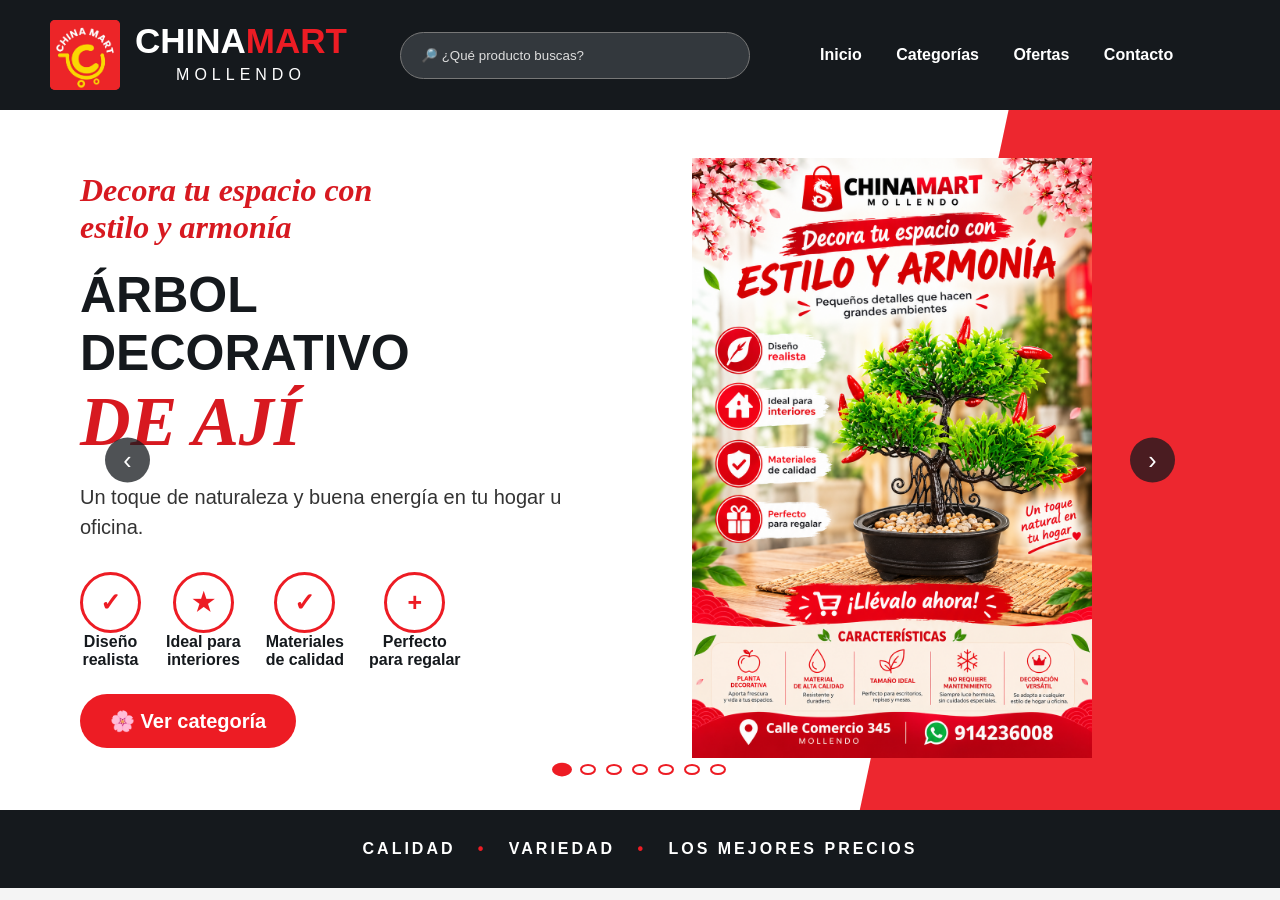
==== commit 1a573f5f: "Add search functionality for categories" ====
--- a/index.html
+++ b/index.html
@@ -519,7 +519,7 @@
                 Ofertas
             </a>
 
-            <a href="#">
+            <a href="https://wa.me/51914236008?text=Hola%20China%20Mart%20Mollendo%2C%20quisiera%20hacer%20una%20consulta%20sobre%20un%20producto%20u%20oferta." target="_blank" rel="noopener noreferrer">
                 Contacto
             </a>
 
@@ -895,6 +895,7 @@
         function reiniciarCarrusel() {
             clearInterval(temporizador);
             iniciarCarrusel();
+        }
 
         // BUSCADOR DEL INDEX
         const productosBusqueda = [{"nombre": "Bebidas de Té con Leche", "categoria": "Bebidas Asiáticas", "id": "bebidas"}, {"nombre": "Bebidas Coreanas Selección", "categoria": "Bebidas Asiáticas", "id": "bebidas"}, {"nombre": "Jugos con Prebióticos NFC", "categoria": "Bebidas Asiáticas", "id": "bebidas"}, {"nombre": "Bebidas Concentradas Frutales Rico", "categoria": "Bebidas Asiáticas", "id": "bebidas"}, {"nombre": "Bebida Concentrada de Granada Ice Talk", "categoria": "Bebidas Asiáticas", "id": "bebidas"}, {"nombre": "Leche de Melón con Sorbete", "categoria": "Bebidas Asiáticas", "id": "bebidas"}, {"nombre": "Bebida de Aloe Vera Sabor Natural", "categoria": "Bebidas Asiáticas", "id": "bebidas"}, {"nombre": "Bebidas con Té y Leche", "categoria": "Bebidas Asiáticas", "id": "bebidas"}, {"nombre": "Bebidas Frutales Coreanas", "categoria": "Bebidas Asiáticas", "id": "bebidas"}, {"nombre": "Bebida de Jugo de Uva Natural", "categoria": "Bebidas Asiáticas", "id": "bebidas"}, {"nombre": "Bebida de Aloe Vera en Lata", "categoria": "Bebidas Asiáticas", "id": "bebidas"}, {"nombre": "Bebida Brown Sugar Milk Tea", "categoria": "Bebidas Asiáticas", "id": "bebidas"}, {"nombre": "Té Herbal Jia Duo Bao", "categoria": "Bebidas Asiáticas", "id": "bebidas"}, {"nombre": "Catálogo Porta Inciensos", "categoria": "Porta Inciensos", "id": "inciensos"}, {"nombre": "Porta Incienso Elefante Buda y Árbol Castillo", "categoria": "Porta Inciensos", "id": "inciensos"}, {"nombre": "Incienso Pecesitos e Incienso Escalera", "categoria": "Porta Inciensos", "id": "inciensos"}, {"nombre": "Incienso Lago e Incienso de Cascada", "categoria": "Porta Inciensos", "id": "inciensos"}, {"nombre": "Incienso con Montañas y Porta Incienso con Tortuguita", "categoria": "Porta Inciensos", "id": "inciensos"}, {"nombre": "Porta Incienso Montaña Grande y Conos", "categoria": "Porta Inciensos", "id": "inciensos"}, {"nombre": "Incienso Caracol e Incienso Cascada de Lagos", "categoria": "Porta Inciensos", "id": "inciensos"}, {"nombre": "Incienso Árbol y Casa y Porta Incienso Circular Pequeño", "categoria": "Porta Inciensos", "id": "inciensos"}, {"nombre": "Inciensos Masalas Exclusivas", "categoria": "Porta Inciensos", "id": "inciensos"}, {"nombre": "Inciensos de Varillas Variedad", "categoria": "Porta Inciensos", "id": "inciensos"}, {"nombre": "Inciensos Tulasi y Goloka en Conos con Porta Incienso", "categoria": "Porta Inciensos", "id": "inciensos"}, {"nombre": "Inciensos Exclusivos S/ 1.50", "categoria": "Porta Inciensos", "id": "inciensos"}, {"nombre": "Incienso Tulasi Sándalo", "categoria": "Porta Inciensos", "id": "inciensos"}, {"nombre": "Catálogo Carteras", "categoria": "Carteras, Mochilas y Más", "id": "bolsos"}, {"nombre": "Cartera de Hombro Asa Fruncida", "categoria": "Carteras, Mochilas y Más", "id": "bolsos"}, {"nombre": "Cartera de Hombro Texturizada", "categoria": "Carteras, Mochilas y Más", "id": "bolsos"}, {"nombre": "Cartera Negra con Cadena Dorada", "categoria": "Carteras, Mochilas y Más", "id": "bolsos"}, {"nombre": "Cartera de Mano con Pompón y Pañuelo", "categoria": "Carteras, Mochilas y Más", "id": "bolsos"}, {"nombre": "Cartera de Hombro con Asas Anudadas", "categoria": "Carteras, Mochilas y Más", "id": "bolsos"}, {"nombre": "Cartera Tote Tejida con Pañuelo Decorativo", "categoria": "Carteras, Mochilas y Más", "id": "bolsos"}, {"nombre": "Cartera Tote de Hombro con Monedero", "categoria": "Carteras, Mochilas y Más", "id": "bolsos"}, {"nombre": "Cartera Estructurada con Pañuelo Fashion Queen", "categoria": "Carteras, Mochilas y Más", "id": "bolsos"}, {"nombre": "Cartera Bicolor con Correa Frontal", "categoria": "Carteras, Mochilas y Más", "id": "bolsos"}, {"nombre": "Cartera Structured con Llavero de Estrella", "categoria": "Carteras, Mochilas y Más", "id": "bolsos"}, {"nombre": "Cartera con Asa Metálica y Colgante de Cuentas", "categoria": "Carteras, Mochilas y Más", "id": "bolsos"}, {"nombre": "Cartera Texturizada con Llavero de Estrella", "categoria": "Carteras, Mochilas y Más", "id": "bolsos"}, {"nombre": "Cartera Structured con Lazo y Colgante de Perla", "categoria": "Carteras, Mochilas y Más", "id": "bolsos"}, {"nombre": "Cartera con Solapa y Hebillas Decorativas", "categoria": "Carteras, Mochilas y Más", "id": "bolsos"}, {"nombre": "Cartera Structured con Colgante de Flor", "categoria": "Carteras, Mochilas y Más", "id": "bolsos"}, {"nombre": "Cartera de Hombro con Bolsillo Frontal", "categoria": "Carteras, Mochilas y Más", "id": "bolsos"}, {"nombre": "Cartera con Solapa y Monedero Redondo Colgante", "categoria": "Carteras, Mochilas y Más", "id": "bolsos"}, {"nombre": "Canguro Deportivo Multibolsillos", "categoria": "Carteras, Mochilas y Más", "id": "bolsos"}, {"nombre": "Bolso de Viaje Espacioso BOBO", "categoria": "Carteras, Mochilas y Más", "id": "bolsos"}, {"nombre": "Lonchera Térmica Bicolor Wellness", "categoria": "Carteras, Mochilas y Más", "id": "bolsos"}, {"nombre": "Lonchera Térmica Unicolor con Bolsillo Frontal", "categoria": "Carteras, Mochilas y Más", "id": "bolsos"}, {"nombre": "Canguro Cruzado Táctico Negro Multibolsillos", "categoria": "Carteras, Mochilas y Más", "id": "bolsos"}, {"nombre": "Morral Compacto Unisex MEGATECH", "categoria": "Carteras, Mochilas y Más", "id": "bolsos"}, {"nombre": "Mochila Antirrobo Urbana con Cierres Laterales", "categoria": "Carteras, Mochilas y Más", "id": "bolsos"}, {"nombre": "Mochila Escolar Fashionbag con Llavero Miao", "categoria": "Carteras, Mochilas y Más", "id": "bolsos"}, {"nombre": "Mochila Escolar Juvenil Start", "categoria": "Carteras, Mochilas y Más", "id": "bolsos"}, {"nombre": "Mochila Escolar Sweet Bakery con Cartuchera Colgante", "categoria": "Carteras, Mochilas y Más", "id": "bolsos"}, {"nombre": "Mochila Escolar JIALEJIEMEI con Peluche de Oso", "categoria": "Carteras, Mochilas y Más", "id": "bolsos"}, {"nombre": "Set de Mochila Texturizada con Lonchera y Cartuchera", "categoria": "Carteras, Mochilas y Más", "id": "bolsos"}, {"nombre": "Mochila Escolar Capibara con Llavero y Tarjetero Transparent", "categoria": "Carteras, Mochilas y Más", "id": "bolsos"}, {"nombre": "Cartera Morral con Solapa y Correa Labrada", "categoria": "Carteras, Mochilas y Más", "id": "bolsos"}, {"nombre": "Cartera de Hombro Elegante con Pañuelo y Monedero Extraíble", "categoria": "Carteras, Mochilas y Más", "id": "bolsos"}, {"nombre": "Bolso Tote Bag de Loneta Estampado", "categoria": "Carteras, Mochilas y Más", "id": "bolsos"}, {"nombre": "Bolso Tote Bag de Tela Canvas con Diseños Variados", "categoria": "Carteras, Mochilas y Más", "id": "bolsos"}, {"nombre": "Mascota Dragón China Mart Mollendo", "categoria": "Carteras, Mochilas y Más", "id": "bolsos"}, {"nombre": "Catálogo de Mascotas China Mart - Ropa, Pañales y Recoger Popo", "categoria": "Mascotas", "id": "mascotas"}, {"nombre": "Ropa para Mascotas Talla Universal", "categoria": "Mascotas", "id": "mascotas"}, {"nombre": "Ropa para Mascotas Diseños Vaca y Friends", "categoria": "Mascotas", "id": "mascotas"}, {"nombre": "Ropa para Mascotas Diseños Happy y Perrito con Faldita", "categoria": "Mascotas", "id": "mascotas"}, {"nombre": "Ropa para Mascotas Capucha Dinosaurio y Vestido con Alas", "categoria": "Mascotas", "id": "mascotas"}, {"nombre": "Ropa para Mascotas Chaleco Bicolor Talla S-XXL", "categoria": "Mascotas", "id": "mascotas"}, {"nombre": "Ropa para Mascotas Chaleco de Peluche con Anillo para Correa Talla S-XXL", "categoria": "Mascotas", "id": "mascotas"}, {"nombre": "Ropa para Mascotas Mameluco Acolchado y Chaleco Polar", "categoria": "Mascotas", "id": "mascotas"}, {"nombre": "Baño de Grass Sintético para Mascotas", "categoria": "Mascotas", "id": "mascotas"}, {"nombre": "Hierba para Gatos Catnip y Regulador de Apetito", "categoria": "Mascotas", "id": "mascotas"}, {"nombre": "Pañales Sabanillas Entrenadoras para Perro Talla M y L", "categoria": "Mascotas", "id": "mascotas"}, {"nombre": "Pañales Sabanillas Entrenadoras para Perro Talla XL", "categoria": "Mascotas", "id": "mascotas"}, {"nombre": "Gimnasio para Gatos Rascador Torre", "categoria": "Mascotas", "id": "mascotas"}, {"nombre": "Gimnasio Rascador para Gatos 67 cm", "categoria": "Mascotas", "id": "mascotas"}, {"nombre": "Areneros y Recogedores de Arena para Gatos", "categoria": "Mascotas", "id": "mascotas"}, {"nombre": "Areneros para Gatos con Pala y Recogedores de Arena", "categoria": "Mascotas", "id": "mascotas"}, {"nombre": "Recogedores de Arena para Gatos", "categoria": "Mascotas", "id": "mascotas"}, {"nombre": "Portada Catálogo de Gorras Dama y Varón", "categoria": "Gorras Damas y Varón", "id": "gorras"}, {"nombre": "Gorra para Dama Bordada Adventure / Mood", "categoria": "Gorras Damas y Varón", "id": "gorras"}, {"nombre": "Gorra para Dama Peruana Bonita / ARMY", "categoria": "Gorras Damas y Varón", "id": "gorras"}, {"nombre": "Gorra para Dama Bordada Gatito", "categoria": "Gorras Damas y Varón", "id": "gorras"}, {"nombre": "Gorra para Dama Apliques Brillantes Oso y Mariposa", "categoria": "Gorras Damas y Varón", "id": "gorras"}, {"nombre": "Gorra para Dama Blue Shark / Gatito", "categoria": "Gorras Damas y Varón", "id": "gorras"}, {"nombre": "Gorra para Dama Bordada New York", "categoria": "Gorras Damas y Varón", "id": "gorras"}, {"nombre": "Gorra para Dama New York / Girl Power", "categoria": "Gorras Damas y Varón", "id": "gorras"}, {"nombre": "Gorra para Dama New York Warehouse / Oso Brillantes", "categoria": "Gorras Damas y Varón", "id": "gorras"}, {"nombre": "Gorra para Varón Blue Shark Verde", "categoria": "Gorras Damas y Varón", "id": "gorras"}, {"nombre": "Gorra para Varón Blue Shark Negro / Azul", "categoria": "Gorras Damas y Varón", "id": "gorras"}, {"nombre": "Gorra para Varón Blue Shark Blanco / Vino", "categoria": "Gorras Damas y Varón", "id": "gorras"}, {"nombre": "Gorra para Varón Shark Celeste / Blanco", "categoria": "Gorras Damas y Varón", "id": "gorras"}, {"nombre": "Gorra para Varón Shark Azul / Gris", "categoria": "Gorras Damas y Varón", "id": "gorras"}, {"nombre": "Gorra para Varón Blue Shark Blanco / Alaska", "categoria": "Gorras Damas y Varón", "id": "gorras"}, {"nombre": "Gorra para Varón New York Warehouse Azul", "categoria": "Gorras Damas y Varón", "id": "gorras"}, {"nombre": "Gorra para Varón New York Warehouse Rojo / Blanco", "categoria": "Gorras Damas y Varón", "id": "gorras"}, {"nombre": "Gorra para Varón Blue Shark Negro / Blanco / Gris", "categoria": "Gorras Damas y Varón", "id": "gorras"}, {"nombre": "Mini Árbol Decorativo de Ajíes", "categoria": "Flores Artificiales", "id": "flores"}, {"nombre": "Flores Artificiales Decorativas en Maceta", "categoria": "Flores Artificiales", "id": "flores"}, {"nombre": "Rosas Artificiales Decorativas en Maceta", "categoria": "Flores Artificiales", "id": "flores"}, {"nombre": "Orquídea Artificial Decorativa en Maceta", "categoria": "Flores Artificiales", "id": "flores"}, {"nombre": "Ramos de Flores Variadas", "categoria": "Flores Artificiales", "id": "flores"}, {"nombre": "Ramo de Rosas Rojas en Florero Elegante", "categoria": "Flores Artificiales", "id": "flores"}, {"nombre": "Arreglo Floral Vintage con Girasoles", "categoria": "Flores Artificiales", "id": "flores"}, {"nombre": "Césped Artificial Decorativo en Rollo", "categoria": "Flores Artificiales", "id": "flores"}, {"nombre": "Soporte Cervical Ergonómico", "categoria": "Gimnasio y Deporte", "id": "gimnasio y deportes"}, {"nombre": "Chaleco Moldeador de Compresión", "categoria": "Gimnasio y Deporte", "id": "gimnasio y deportes"}, {"nombre": "Bandas de Resistencia y Muñequeras de Soporte", "categoria": "Gimnasio y Deporte", "id": "gimnasio y deportes"}, {"nombre": "Cuerda de Yoga Aéreo Aerial Yoga Rope", "categoria": "Gimnasio y Deporte", "id": "gimnasio y deportes"}, {"nombre": "Bustier Moldeador Slimming Bustier", "categoria": "Gimnasio y Deporte", "id": "gimnasio y deportes"}, {"nombre": "Faja de Cintura Alta High Waist Body Shaping Pants", "categoria": "Gimnasio y Deporte", "id": "gimnasio y deportes"}, {"nombre": "Extensor Pectoral Multifuncional", "categoria": "Gimnasio y Deporte", "id": "gimnasio y deportes"}, {"nombre": "Fitness Yoga Pants", "categoria": "Gimnasio y Deporte", "id": "gimnasio y deportes"}, {"nombre": "Cinta Modeladora en Tamaño Único", "categoria": "Gimnasio y Deporte", "id": "gimnasio y deportes"}, {"nombre": "Sistema de Entrenamiento en Suspensión Fitness Strap Training", "categoria": "Gimnasio y Deporte", "id": "gimnasio y deportes"}, {"nombre": "Corrector de Postura y Soporte de Espalda", "categoria": "Gimnasio y Deporte", "id": "gimnasio y deportes"}, {"nombre": "Soporte para Muñeca y Codo", "categoria": "Gimnasio y Deporte", "id": "gimnasio y deportes"}, {"nombre": "Top Deportivo Fitness Yoga", "categoria": "Gimnasio y Deporte", "id": "gimnasio y deportes"}, {"nombre": "Equipo para Abdominales con Ventosa", "categoria": "Gimnasio y Deporte", "id": "gimnasio y deportes"}, {"nombre": "Body Shaper Moldeador de Figura", "categoria": "Gimnasio y Deporte", "id": "gimnasio y deportes"}, {"nombre": "Cinta Modeladora Completa en Tamaño Único", "categoria": "Gimnasio y Deporte", "id": "gimnasio y deportes"}];
@@ -904,6 +905,29 @@
                 .normalize("NFD")
                 .replace(/[\u0300-\u036f]/g, "")
                 .trim();
+        }
+
+
+        const categoriasBusqueda = [
+            { id: "bebidas", nombre: "Bebidas Asiáticas", palabras: ["bebida", "bebidas", "te", "té", "jugo", "jugos"] },
+            { id: "inciensos", nombre: "Porta Inciensos", palabras: ["incienso", "inciensos", "porta incienso", "porta inciensos"] },
+            { id: "bolsos", nombre: "Carteras, Mochilas y Más", palabras: ["cartera", "carteras", "mochila", "mochilas", "bolso", "bolsos", "morral", "lonchera", "canguro"] },
+            { id: "mascotas", nombre: "Mascotas", palabras: ["mascota", "mascotas", "perro", "perros", "gato", "gatos"] },
+            { id: "gorras", nombre: "Gorras Damas y Varón", palabras: ["gorra", "gorras"] },
+            { id: "flores", nombre: "Flores Artificiales", palabras: ["flor", "flores", "arbol", "árbol", "plantas", "decoracion", "decoración"] },
+            { id: "gimnasio y deportes", nombre: "Gimnasio y Deporte", palabras: ["gimnasio", "deporte", "deportes", "fitness", "yoga", "ejercicio"] }
+        ];
+
+        function buscarCategoriaExacta(consulta) {
+            const q = normalizarTexto(consulta);
+
+            return categoriasBusqueda.find(categoria => {
+                if (normalizarTexto(categoria.nombre) === q) return true;
+
+                return categoria.palabras.some(palabra =>
+                    normalizarTexto(palabra) === q
+                );
+            });
         }
 
         const buscadorPrincipal = document.getElementById("busquedaPrincipal");
@@ -949,12 +973,26 @@
 
         buscadorPrincipal.addEventListener("keydown", (event) => {
             if (event.key === "Enter") {
+                event.preventDefault();
+
+                const consulta = buscadorPrincipal.value.trim();
+                if (!consulta) return;
+
+                const categoria = buscarCategoriaExacta(consulta);
+
+                if (categoria) {
+                    window.location.href =
+                        "categorias.html#" + encodeURIComponent(categoria.id);
+                    return;
+                }
+
                 const primero = resultadosPrincipal.querySelector(".resultado-busqueda");
+
                 if (primero) {
-                    event.preventDefault();
-                    primero.click();
+                    window.location.href = primero.href;
                 }
             }
+
             if (event.key === "Escape") {
                 resultadosPrincipal.classList.remove("visible");
             }
@@ -966,8 +1004,6 @@
             }
         });
 
-        }
-
         iniciarCarrusel();
 
     </script>
